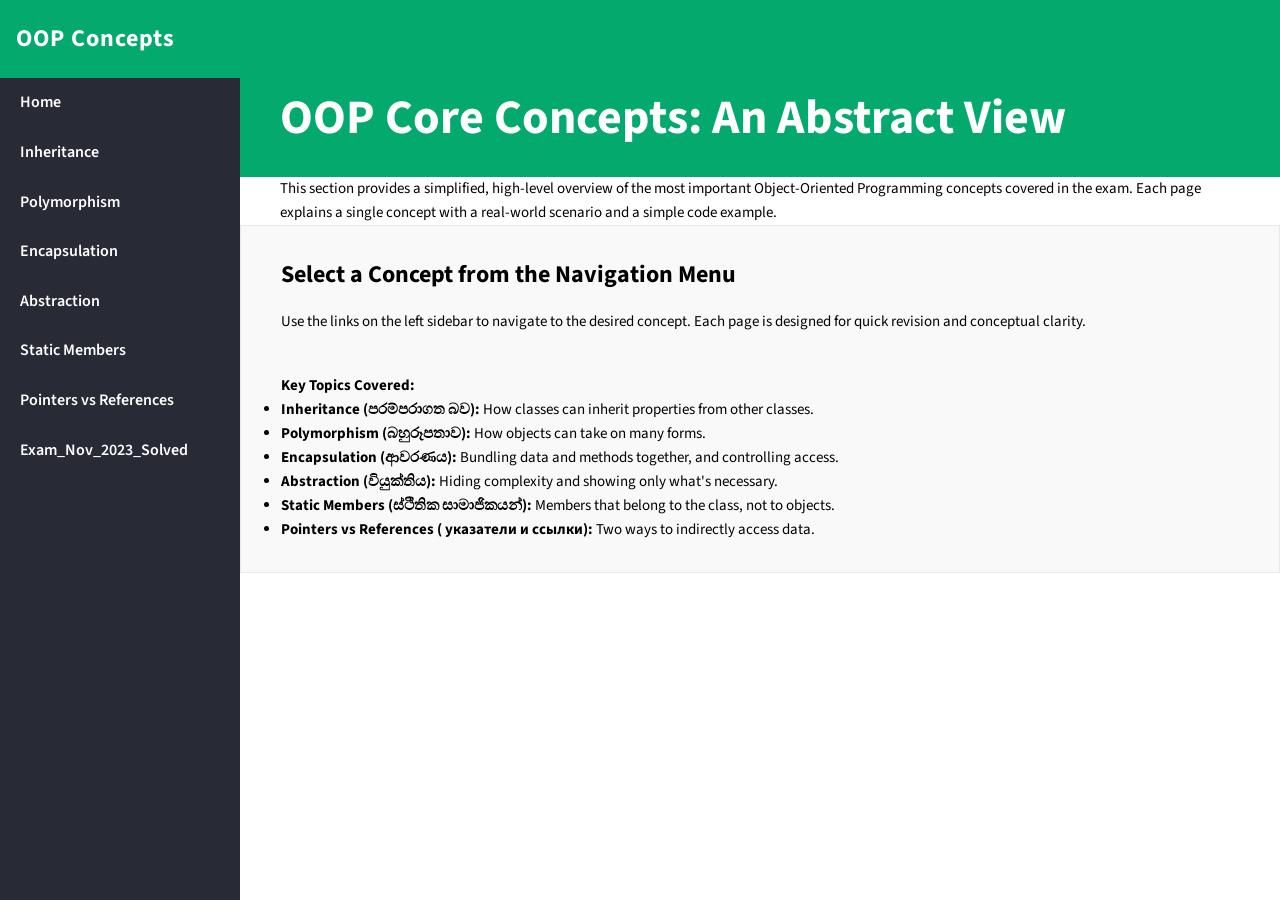
==== index.html @ 29c5bfc9 "all added" ====
<!DOCTYPE html>
<html lang="en">
<head>
    <meta charset="UTF-8">
    <meta name="viewport" content="width=device-width, initial-scale=1.0">
    <title>OOP Core Concepts - Abstract View</title>
    <link rel="stylesheet" href="css/style.css">
    <link rel="stylesheet" href="https://cdnjs.cloudflare.com/ajax/libs/font-awesome/6.4.0/css/all.min.css">
</head>
<body>
<nav class="sidebar">
    <div class="sidebar-header">
        <h2>OOP Concepts</h2>
    </div>
    <ul class="sidebar-nav">
        <li class="main-question"><a href="index.html">Home</a></li>
        <li class="main-question"><a href="concept_inheritance.html">Inheritance</a></li>
        <li class="main-question"><a href="concept_polymorphism.html">Polymorphism</a></li>
        <li class="main-question"><a href="concept_encapsulation.html">Encapsulation</a></li>
        <li class="main-question"><a href="concept_abstraction.html">Abstraction</a></li>
        <li class="main-question"><a href="concept_static_members.html">Static Members</a></li>
        <li class="main-question"><a href="concept_pointers_references.html">Pointers vs References</a></li>

        <li class="main-question"><a href="Exam_Nov_2023_Solved.html">Exam_Nov_2023_Solved</a></li>

    </ul>
</nav>

<main class="main-content">
    <h1>OOP Core Concepts: An Abstract View</h1>
    <p>This section provides a simplified, high-level overview of the most important Object-Oriented Programming concepts covered in the exam. Each page explains a single concept with a real-world scenario and a simple code example.</p>

    <div class="answer-box">
        <h3>Select a Concept from the Navigation Menu</h3>
        <p>Use the links on the left sidebar to navigate to the desired concept. Each page is designed for quick revision and conceptual clarity.</p>
        <br>
        <h4>Key Topics Covered:</h4>
        <ul>
            <li><strong>Inheritance (පරම්පරාගත බව):</strong> How classes can inherit properties from other classes.</li>
            <li><strong>Polymorphism (බහුරූපතාව):</strong> How objects can take on many forms.</li>
            <li><strong>Encapsulation (ආවරණය):</strong> Bundling data and methods together, and controlling access.</li>
            <li><strong>Abstraction (වියුක්තිය):</strong> Hiding complexity and showing only what's necessary.</li>
            <li><strong>Static Members (ස්ථිතික සාමාජිකයන්):</strong> Members that belong to the class, not to objects.</li>
            <li><strong>Pointers vs References ( указатели и ссылки):</strong> Two ways to indirectly access data.</li>
        </ul>
    </div>
</main>
<script src="js/script.js"></script>
</body>
</html>
---- css/style.css ----
/* css/style.css - W3Schools Inspired Light Theme */
@import url('https://fonts.googleapis.com/css2?family=Source+Sans+3:wght@400;600;700&family=Consolas&display=swap');

:root {
    --w3-green: #04AA6D;
    --w3-green-dark: #059862;
    --w3-green-light: #d4edda;
    --w3-black: #282A35;
    --w3-white: #ffffff;
    --w3-pink: #FFC0C7;
    --w3-yellow: #FFF4A3;
    --w3-blue: #D9EEE1;
    --w3-gray-light: #f1f1f1;
    --w3-gray-lighter: #f9f9f9;
    --w3-gray-border: #e7e9eb;
    --w3-text: #000000;
    --w3-text-gray: #555555;
    --background-color: #ffffff;
    --sidebar-background: #282A35;
    --sidebar-hover: #04AA6D;
    --code-background: #f1f1f1;
    --code-green: #04AA6D;
    --code-pink: #e90c6a;
    --code-blue: #0000ff;
    --code-brown: #800000;
    --font-primary: 'Source Sans 3', -apple-system, BlinkMacSystemFont, 'Segoe UI', sans-serif;
    --font-code: 'Consolas', 'Courier New', monospace;
}

* {
    box-sizing: border-box;
    margin: 0;
    padding: 0;
}

body {
    font-family: var(--font-primary);
    background-color: var(--background-color);
    color: var(--w3-text);
    display: flex;
    line-height: 1.6;
    font-size: 15px;
}

/* --- Sidebar Navigation --- */
.sidebar {
    width: 240px;
    background-color: var(--sidebar-background);
    color: var(--w3-white);
    position: fixed;
    height: 100vh;
    overflow-y: auto;
    padding: 0;
    z-index: 100;
}

.sidebar::-webkit-scrollbar {
    width: 10px;
}

.sidebar::-webkit-scrollbar-track {
    background: #1e1f29;
}

.sidebar::-webkit-scrollbar-thumb {
    background: var(--w3-green);
    border-radius: 5px;
}

.sidebar::-webkit-scrollbar-thumb:hover {
    background: var(--w3-green-dark);
}

.sidebar-header {
    padding: 20px 16px;
    background-color: var(--w3-green);
    text-align: left;
}

.sidebar-header h2 {
    color: var(--w3-white);
    font-size: 24px;
    font-weight: 700;
    letter-spacing: 1px;
}

.sidebar-nav ul {
    list-style: none;
}

.sidebar-nav .main-question > a {
    padding: 12px 16px;
    font-weight: 600;
    font-size: 16px;
    color: var(--w3-white);
    text-decoration: none;
    display: block;
    transition: background-color 0.2s;
    border-left: 4px solid transparent;
}

.sidebar-nav .main-question > a:hover {
    background-color: rgba(4, 170, 109, 0.2);
    border-left-color: var(--w3-green);
}

.sidebar-nav .sub-questions {
    background-color: rgba(0, 0, 0, 0.1);
}

.sidebar-nav .sub-questions a {
    padding: 10px 16px 10px 32px;
    font-size: 14px;
    color: rgba(255, 255, 255, 0.85);
    text-decoration: none;
    display: block;
    transition: all 0.2s;
    border-left: 4px solid transparent;
}

.sidebar-nav .sub-questions a:hover {
    background-color: rgba(4, 170, 109, 0.3);
    color: var(--w3-white);
}

.sidebar-nav .sub-questions a.active {
    background-color: var(--w3-green);
    color: var(--w3-white);
    border-left-color: var(--w3-white);
    font-weight: 600;
}

/* --- Main Content --- */
.main-content {
    margin-left: 240px;
    padding: 0;
    width: calc(100% - 240px);
    max-width: 1400px;
}

.main-content h1 {
    font-size: 48px;
    font-weight: 700;
    color: var(--w3-text);
    padding: 80px 40px 20px 40px;
    margin: 0 0 0 0;
    background-color: var(--w3-green);
    color: var(--w3-white);
}

.main-content > *:not(h1) {
    padding-left: 40px;
    padding-right: 40px;
}

article {
    margin-bottom: 60px;
    padding-top: 40px;
}

article h2 {
    font-size: 32px;
    font-weight: 700;
    color: var(--w3-text);
    margin-bottom: 20px;
    padding-bottom: 10px;
    border-bottom: 3px solid var(--w3-green);
}

/* --- Content Blocks --- */
.question-box {
    background-color: var(--w3-blue);
    border-left: 4px solid var(--w3-green);
    padding: 20px;
    margin-bottom: 20px;
    font-style: italic;
    font-size: 16px;
    color: var(--w3-text);
}

.answer-box {
    background-color: var(--w3-gray-lighter);
    border: 1px solid var(--w3-gray-border);
    padding: 30px;
    margin-bottom: 20px;
}

.answer-box h3 {
    font-size: 24px;
    color: var(--w3-text);
    margin-bottom: 15px;
    font-weight: 700;
}

.answer-box p {
    margin-bottom: 15px;
    line-height: 1.7;
}

.key-concepts-box {
    background-color: var(--w3-green-light);
    border-left: 6px solid var(--w3-green);
    padding: 20px 20px 20px 30px;
    margin: 25px 0;
}

.key-concepts-box h4 {
    margin-top: 0;
    color: var(--w3-green-dark);
    font-size: 20px;
    margin-bottom: 12px;
    font-weight: 700;
}

.key-concepts-box ul {
    padding-left: 20px;
    margin: 0;
}

.key-concepts-box li {
    margin-bottom: 8px;
    line-height: 1.6;
}

/* --- Code Block --- */
.code-block {
    border: 1px solid var(--w3-gray-border);
    margin: 20px 0;
    overflow: hidden;
    box-shadow: 0 2px 4px rgba(0,0,0,0.1);
}

.code-header {
    background-color: var(--w3-black);
    color: var(--w3-white);
    padding: 12px 16px;
    display: flex;
    justify-content: space-between;
    align-items: center;
    font-family: var(--font-code);
    font-size: 15px;
    font-weight: 600;
}

.copy-btn {
    background-color: var(--w3-green);
    color: white;
    border: none;
    padding: 8px 16px;
    border-radius: 4px;
    cursor: pointer;
    transition: background-color 0.2s;
    font-size: 14px;
    font-weight: 600;
}

.copy-btn:hover {
    background-color: var(--w3-green-dark);
}

.copy-btn:active {
    background-color: #047a51;
}

pre {
    background-color: var(--code-background);
    color: var(--w3-text);
    margin: 0;
    padding: 20px;
    white-space: pre-wrap;
    word-wrap: break-word;
    font-family: var(--font-code);
    font-size: 15px;
    line-height: 1.5;
    overflow-x: auto;
}

/* W3Schools Style Syntax Highlighting */
.code-keyword { color: var(--code-blue); font-weight: bold; }
.code-string { color: var(--code-brown); }
.code-comment { color: var(--w3-green); font-style: italic; }
.code-type { color: var(--code-blue); font-weight: bold; }
.code-preprocessor { color: var(--code-pink); }
.code-number { color: #ff0000; }
.code-function { color: #000000; font-weight: bold; }

/* --- Output & Diagram Blocks --- */
.output-box, .diagram-box {
    background-color: var(--w3-gray-light);
    border: 1px solid var(--w3-gray-border);
    border-left: 4px solid var(--w3-green);
    padding: 20px;
    margin: 20px 0;
}

.output-box h4, .diagram-box h4 {
    color: var(--w3-green-dark);
    margin-bottom: 10px;
    font-weight: 700;
}

.output-box pre {
    background: var(--w3-white);
    color: var(--w3-text);
    text-align: left;
    padding: 15px;
    border: 1px solid var(--w3-gray-border);
    font-family: var(--font-code);
}

/* --- Note/Tip Boxes (W3Schools Style) --- */
.note-box {
    background-color: var(--w3-yellow);
    border-left: 6px solid #ffeb3b;
    padding: 20px;
    margin: 20px 0;
}

.note-box strong {
    color: var(--w3-text);
    font-weight: 700;
}

.tip-box {
    background-color: #d4edda;
    border-left: 6px solid #4caf50;
    padding: 20px;
    margin: 20px 0;
}

.warning-box {
    background-color: var(--w3-pink);
    border-left: 6px solid #f44336;
    padding: 20px;
    margin: 20px 0;
}

/* --- Tables (W3Schools Style) --- */
table {
    width: 100%;
    border-collapse: collapse;
    margin: 20px 0;
    background-color: var(--w3-white);
    border: 1px solid var(--w3-gray-border);
}

th {
    background-color: var(--w3-green);
    color: var(--w3-white);
    padding: 12px;
    text-align: left;
    font-weight: 600;
}

td {
    padding: 12px;
    border-bottom: 1px solid var(--w3-gray-border);
}

tr:hover {
    background-color: var(--w3-gray-light);
}

/* --- Buttons (W3Schools Style) --- */
.w3-button {
    background-color: var(--w3-green);
    color: var(--w3-white);
    border: none;
    padding: 12px 24px;
    text-align: center;
    text-decoration: none;
    display: inline-block;
    font-size: 16px;
    margin: 4px 2px;
    cursor: pointer;
    border-radius: 4px;
    transition: background-color 0.2s;
    font-weight: 600;
}

.w3-button:hover {
    background-color: var(--w3-green-dark);
}

/* --- Try It Yourself Section --- */
.try-it-box {
    background-color: var(--w3-green-light);
    border: 1px solid var(--w3-green);
    padding: 20px;
    margin: 30px 0;
    text-align: center;
}

.try-it-box h3 {
    color: var(--w3-green-dark);
    margin-bottom: 15px;
    font-size: 24px;
    font-weight: 700;
}

/* --- Responsive Design --- */
@media (max-width: 992px) {
    .sidebar {
        width: 200px;
    }

    .main-content {
        margin-left: 200px;
        width: calc(100% - 200px);
    }

    .main-content h1 {
        font-size: 36px;
        padding: 60px 30px 20px 30px;
    }

    .main-content > *:not(h1) {
        padding-left: 30px;
        padding-right: 30px;
    }
}

@media (max-width: 768px) {
    .sidebar {
        transform: translateX(-100%);
        transition: transform 0.3s ease;
    }

    .sidebar.open {
        transform: translateX(0);
    }

    .main-content {
        margin-left: 0;
        width: 100%;
    }

    .main-content h1 {
        font-size: 32px;
        padding: 40px 20px 20px 20px;
    }

    .main-content > *:not(h1) {
        padding-left: 20px;
        padding-right: 20px;
    }

    article h2 {
        font-size: 26px;
    }
}

/* --- Smooth Scrolling --- */
html {
    scroll-behavior: smooth;
}

/* --- Selection Styling --- */
::selection {
    background: var(--w3-green);
    color: var(--w3-white);
}

/* --- Print Styles --- */
@media print {
    .sidebar {
        display: none;
    }

    .main-content {
        margin-left: 0;
        width: 100%;
    }
}
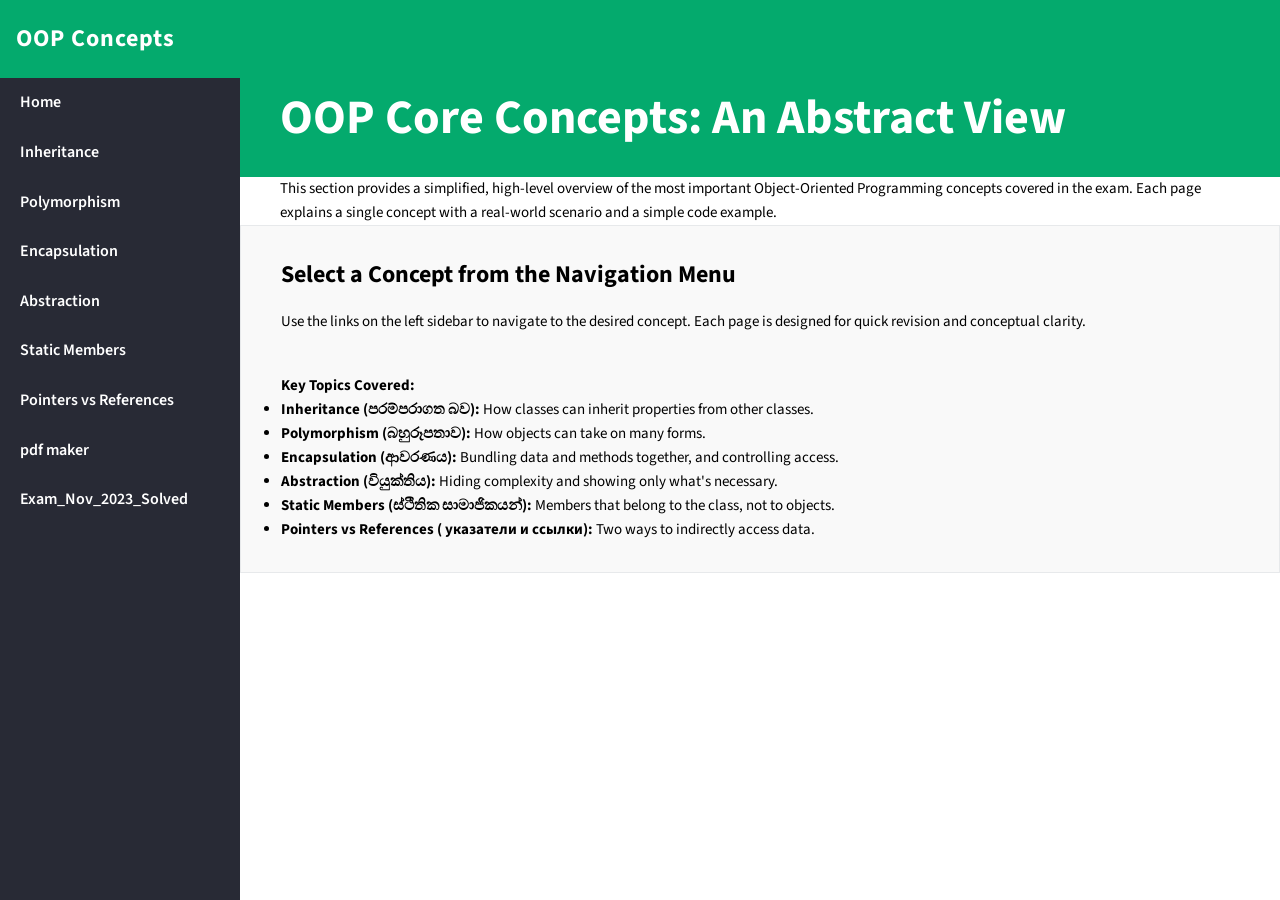
==== commit a7a4d339: "w" ====
--- a/index.html
+++ b/index.html
@@ -20,7 +20,7 @@
         <li class="main-question"><a href="concept_abstraction.html">Abstraction</a></li>
         <li class="main-question"><a href="concept_static_members.html">Static Members</a></li>
         <li class="main-question"><a href="concept_pointers_references.html">Pointers vs References</a></li>
-
+<li class="main-question"><a href="pdf.html">pdf maker </a></li>
         <li class="main-question"><a href="Exam_Nov_2023_Solved.html">Exam_Nov_2023_Solved</a></li>
 
     </ul>
@@ -47,4 +47,4 @@
 </main>
 <script src="js/script.js"></script>
 </body>
-</html>+</html>
